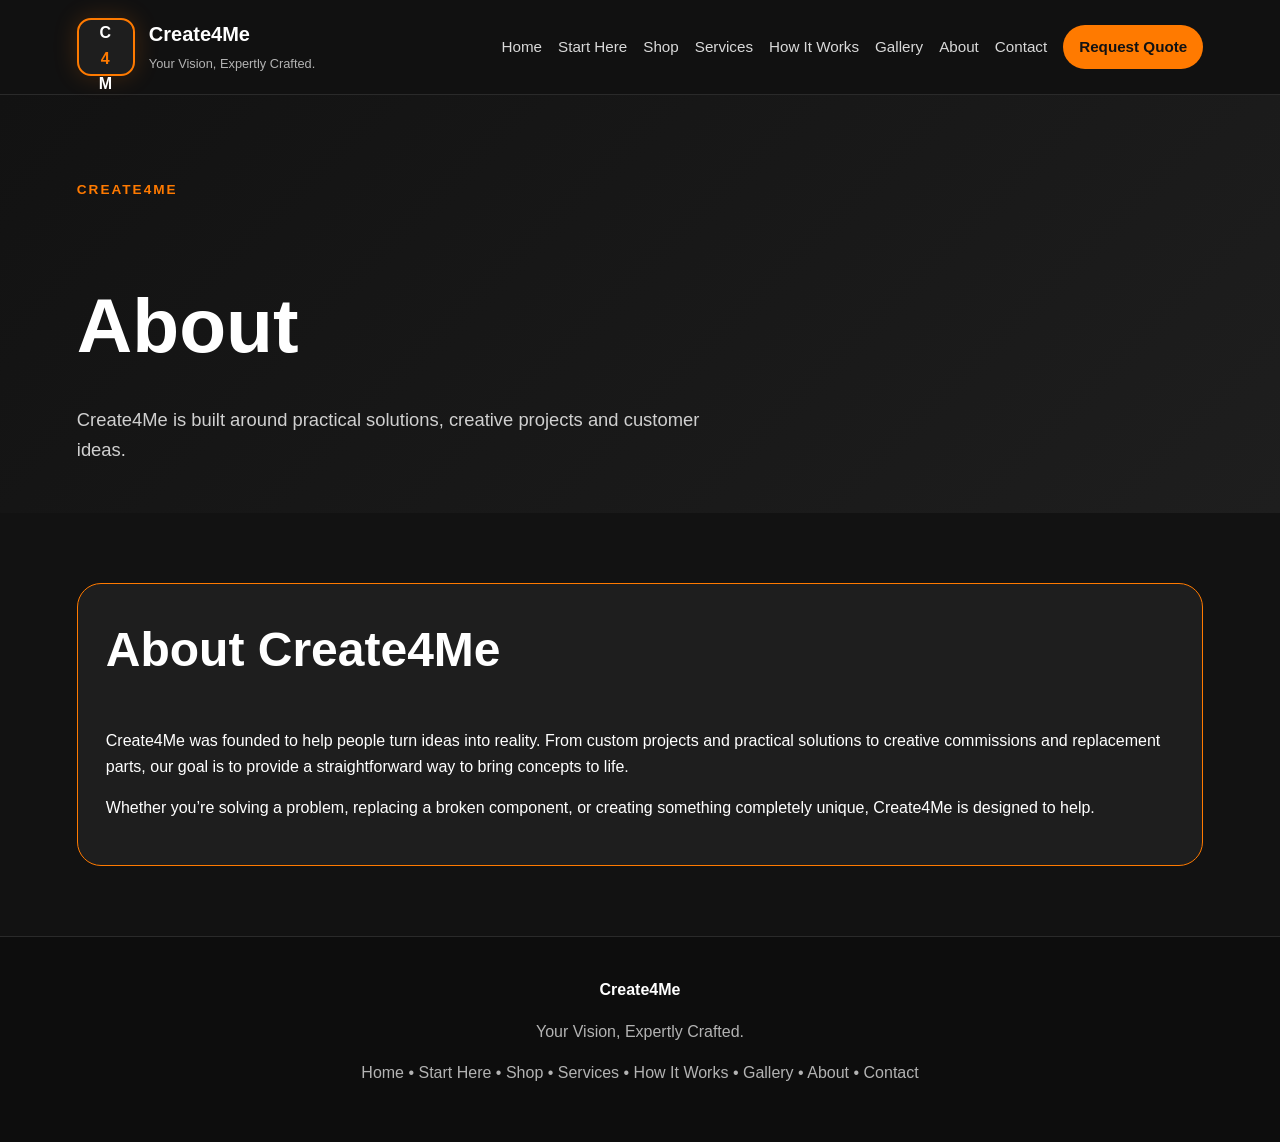
==== about.html @ 30a26f5a "Add files via upload" ====
<!DOCTYPE html>
<html lang="en">
<head>
  <meta charset="UTF-8" />
  <meta name="viewport" content="width=device-width, initial-scale=1.0" />
  <title>About | Create4Me</title>
  <link rel="stylesheet" href="style.css" />
</head>
<body>
  <header class="site-header">
    <a href="index.html" class="brand">
      <div class="logo-mark">C<span>4</span>M</div>
      <div>
        <strong>Create4Me</strong>
        <small>Your Vision, Expertly Crafted.</small>
      </div>
    </a>
    <nav class="nav">
      <a href="index.html">Home</a>
      <a href="start-here.html">Start Here</a>
      <a href="shop.html">Shop</a>
      <a href="services.html">Services</a>
      <a href="how-it-works.html">How It Works</a>
      <a href="gallery.html">Gallery</a>
      <a href="about.html">About</a>
      <a href="contact.html">Contact</a>
      <a href="quote.html" class="quote-btn">Request Quote</a>
    </nav>
  </header>

  <main>
    <section class="page-hero">
      <p class="eyebrow">Create4Me</p>
      <h1>About</h1>
      <p class="hero-text">Create4Me is built around practical solutions, creative projects and customer ideas.</p>
    </section>
    
<section class="section">
  <div class="highlight-box">
    <h2>About Create4Me</h2>
    <p>Create4Me was founded to help people turn ideas into reality. From custom projects and practical solutions to creative commissions and replacement parts, our goal is to provide a straightforward way to bring concepts to life.</p>
    <p>Whether you’re solving a problem, replacing a broken component, or creating something completely unique, Create4Me is designed to help.</p>
  </div>
</section>

  </main>

  <footer class="footer">
    <strong>Create4Me</strong>
    <p>Your Vision, Expertly Crafted.</p>
    <p>Home • Start Here • Shop • Services • How It Works • Gallery • About • Contact</p>
  </footer>
</body>
</html>
---- style.css ----
* {
  box-sizing: border-box;
}

body {
  margin: 0;
  font-family: Arial, Helvetica, sans-serif;
  background: #121212;
  color: #ffffff;
  line-height: 1.6;
}

a {
  color: inherit;
  text-decoration: none;
}

.site-header {
  display: flex;
  justify-content: space-between;
  align-items: center;
  padding: 18px 6%;
  background: rgba(18, 18, 18, 0.95);
  border-bottom: 1px solid #2a2a2a;
  position: sticky;
  top: 0;
  z-index: 10;
}

.brand {
  display: flex;
  align-items: center;
  gap: 14px;
}

.logo-mark {
  width: 58px;
  height: 58px;
  border: 2px solid #ff7a00;
  display: grid;
  place-items: center;
  font-weight: 900;
  letter-spacing: 1px;
  border-radius: 14px;
  background: #1e1e1e;
  box-shadow: 0 0 25px rgba(255, 122, 0, 0.2);
}

.logo-mark span {
  color: #ff7a00;
}

.brand strong {
  display: block;
  font-size: 1.25rem;
}

.brand small {
  color: #b3b3b3;
  font-size: 0.8rem;
}

.nav {
  display: flex;
  align-items: center;
  gap: 16px;
  font-size: 0.95rem;
}

.nav a {
  color: #d9d9d9;
}

.nav a:hover {
  color: #ff7a00;
}

.quote-btn {
  background: #ff7a00;
  color: #121212 !important;
  padding: 10px 16px;
  border-radius: 999px;
  font-weight: 700;
}

.hero {
  min-height: 82vh;
  display: grid;
  grid-template-columns: 1.2fr 0.8fr;
  gap: 40px;
  align-items: center;
  padding: 70px 6%;
  background:
    radial-gradient(circle at top right, rgba(255, 122, 0, 0.16), transparent 35%),
    linear-gradient(135deg, #121212, #1e1e1e);
}

.eyebrow {
  color: #ff7a00;
  text-transform: uppercase;
  letter-spacing: 2px;
  font-size: 0.85rem;
  font-weight: 700;
}

.hero h1 {
  font-size: clamp(3rem, 8vw, 6.5rem);
  line-height: 0.95;
  margin: 18px 0;
}

.hero-text {
  max-width: 650px;
  color: #d0d0d0;
  font-size: 1.15rem;
}

.hero-actions {
  display: flex;
  gap: 16px;
  margin-top: 30px;
  flex-wrap: wrap;
}

.btn {
  display: inline-block;
  padding: 14px 22px;
  border-radius: 999px;
  font-weight: 800;
  text-transform: uppercase;
  letter-spacing: 1px;
}

.primary {
  background: #ff7a00;
  color: #121212;
}

.secondary {
  border: 1px solid #ff7a00;
  color: #ff7a00;
}

.hero-card {
  background: #1e1e1e;
  border: 1px solid #333;
  border-radius: 28px;
  padding: 30px;
  text-align: center;
  box-shadow: 0 20px 60px rgba(0,0,0,0.35);
}

.mock-product {
  height: 280px;
  border-radius: 22px;
  display: grid;
  place-items: center;
  font-size: 4rem;
  font-weight: 900;
  color: #ff7a00;
  background:
    linear-gradient(135deg, #2a2a2a, #111),
    radial-gradient(circle, rgba(255,122,0,0.2), transparent);
  border: 1px solid #3a3a3a;
}

.section {
  padding: 70px 6%;
}

.section h2 {
  font-size: clamp(2rem, 4vw, 3rem);
  margin-top: 0;
}

.card-grid {
  display: grid;
  gap: 22px;
}

.card-grid.four {
  grid-template-columns: repeat(4, 1fr);
}

.card {
  background: #1e1e1e;
  border: 1px solid #333;
  border-radius: 22px;
  padding: 24px;
  transition: 0.2s ease;
}

.card:hover {
  transform: translateY(-5px);
  border-color: #ff7a00;
}

.card p,
.split p,
.footer p {
  color: #b3b3b3;
}

.split {
  display: grid;
  grid-template-columns: 1fr 0.8fr;
  gap: 40px;
  background: #181818;
}

.highlight-box {
  background: #1e1e1e;
  border: 1px solid #ff7a00;
  border-radius: 24px;
  padding: 28px;
}

.highlight-box li {
  margin-bottom: 10px;
}

.category-grid {
  display: grid;
  grid-template-columns: repeat(3, 1fr);
  gap: 18px;
}

.category {
  min-height: 130px;
  background: linear-gradient(135deg, #1e1e1e, #262626);
  border: 1px solid #333;
  border-radius: 22px;
  display: grid;
  place-items: center;
  text-align: center;
  font-size: 1.2rem;
  font-weight: 800;
}

.category:hover {
  border-color: #ff7a00;
  color: #ff7a00;
}

.steps {
  display: grid;
  grid-template-columns: repeat(5, 1fr);
  gap: 18px;
  margin-bottom: 28px;
}

.steps div {
  background: #1e1e1e;
  border-radius: 18px;
  padding: 20px;
  border: 1px solid #333;
}

.steps span {
  display: inline-grid;
  place-items: center;
  width: 42px;
  height: 42px;
  background: #ff7a00;
  color: #121212;
  border-radius: 50%;
  font-weight: 900;
}

.center {
  margin: 0 auto;
}

.footer {
  padding: 40px 6%;
  background: #0d0d0d;
  border-top: 1px solid #2a2a2a;
  text-align: center;
}

.page-hero {
  padding: 70px 6% 30px;
  background: linear-gradient(135deg, #121212, #1e1e1e);
}

.page-hero h1 {
  font-size: clamp(2.5rem, 6vw, 5rem);
  margin-bottom: 10px;
}

.form {
  max-width: 850px;
  margin: 0 auto;
  background: #1e1e1e;
  border: 1px solid #333;
  border-radius: 24px;
  padding: 28px;
}

.form label {
  display: block;
  margin-top: 18px;
  font-weight: 700;
}

.form input,
.form textarea,
.form select {
  width: 100%;
  margin-top: 8px;
  padding: 14px;
  border-radius: 12px;
  border: 1px solid #444;
  background: #121212;
  color: #fff;
}

.form textarea {
  min-height: 140px;
}

.form button {
  margin-top: 22px;
  border: none;
  cursor: pointer;
}

@media (max-width: 950px) {
  .site-header {
    align-items: flex-start;
    flex-direction: column;
    gap: 16px;
  }

  .nav {
    flex-wrap: wrap;
  }

  .hero,
  .split {
    grid-template-columns: 1fr;
  }

  .card-grid.four,
  .category-grid,
  .steps {
    grid-template-columns: 1fr 1fr;
  }
}

@media (max-width: 600px) {
  .card-grid.four,
  .category-grid,
  .steps {
    grid-template-columns: 1fr;
  }

  .hero {
    padding-top: 40px;
  }

  .mock-product {
    height: 180px;
  }
}
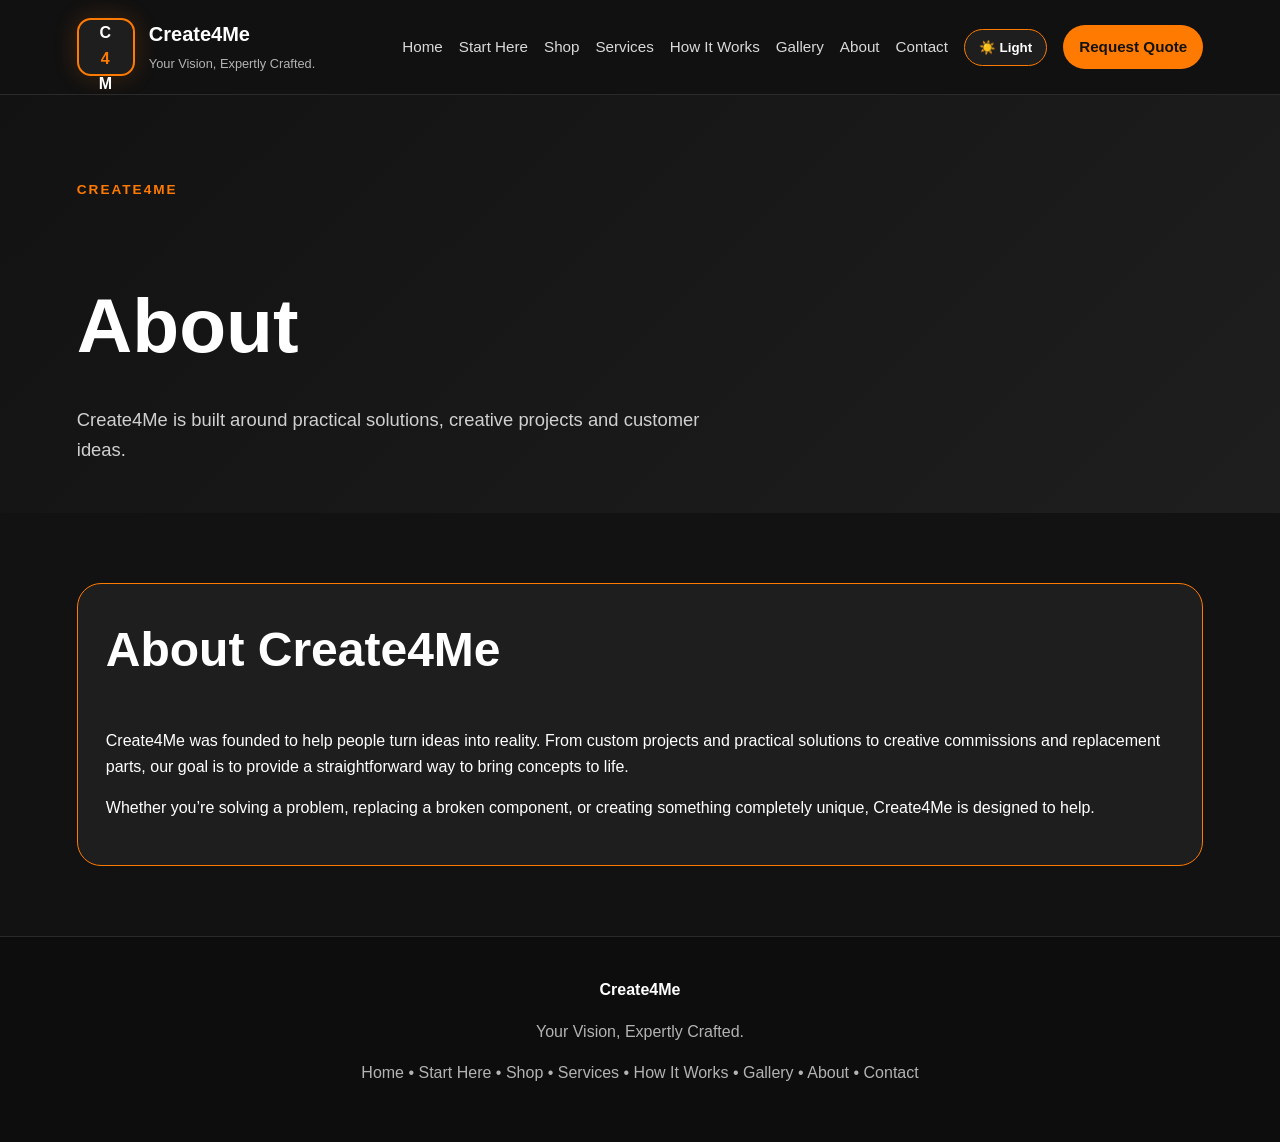
==== commit 51e97af3: "Add files via upload" ====
--- a/about.html
+++ b/about.html
@@ -24,6 +24,7 @@
       <a href="gallery.html">Gallery</a>
       <a href="about.html">About</a>
       <a href="contact.html">Contact</a>
+      <button id="themeToggle" class="theme-toggle" type="button">☀️ Light</button>
       <a href="quote.html" class="quote-btn">Request Quote</a>
     </nav>
   </header>
@@ -50,5 +51,6 @@
     <p>Your Vision, Expertly Crafted.</p>
     <p>Home • Start Here • Shop • Services • How It Works • Gallery • About • Contact</p>
   </footer>
+  <script src="script.js"></script>
 </body>
 </html>
--- a/style.css
+++ b/style.css
@@ -363,3 +363,109 @@
     height: 180px;
   }
 }
+
+
+/* Theme toggle button */
+.theme-toggle {
+  background: #1e1e1e;
+  color: #ffffff;
+  border: 1px solid #ff7a00;
+  padding: 10px 14px;
+  border-radius: 999px;
+  font-weight: 700;
+  cursor: pointer;
+}
+
+.theme-toggle:hover {
+  background: #ff7a00;
+  color: #121212;
+}
+
+/* Light mode theme */
+body.light-mode {
+  background: #f7f7f7;
+  color: #121212;
+}
+
+body.light-mode .site-header {
+  background: rgba(255, 255, 255, 0.96);
+  border-bottom: 1px solid #dddddd;
+}
+
+body.light-mode .logo-mark,
+body.light-mode .hero-card,
+body.light-mode .card,
+body.light-mode .highlight-box,
+body.light-mode .steps div,
+body.light-mode .form {
+  background: #ffffff;
+  border-color: #dddddd;
+  color: #121212;
+}
+
+body.light-mode .hero {
+  background:
+    radial-gradient(circle at top right, rgba(255, 122, 0, 0.14), transparent 35%),
+    linear-gradient(135deg, #ffffff, #eeeeee);
+}
+
+body.light-mode .split {
+  background: #eeeeee;
+}
+
+body.light-mode .mock-product {
+  background:
+    linear-gradient(135deg, #ffffff, #e7e7e7),
+    radial-gradient(circle, rgba(255,122,0,0.2), transparent);
+  border-color: #dddddd;
+}
+
+body.light-mode .category {
+  background: linear-gradient(135deg, #ffffff, #eeeeee);
+  border-color: #dddddd;
+  color: #121212;
+}
+
+body.light-mode .category:hover {
+  border-color: #ff7a00;
+  color: #ff7a00;
+}
+
+body.light-mode .brand small,
+body.light-mode .card p,
+body.light-mode .split p,
+body.light-mode .footer p,
+body.light-mode .hero-text {
+  color: #555555;
+}
+
+body.light-mode .nav a {
+  color: #222222;
+}
+
+body.light-mode .nav a:hover {
+  color: #ff7a00;
+}
+
+body.light-mode .footer {
+  background: #ffffff;
+  border-top: 1px solid #dddddd;
+}
+
+body.light-mode .theme-toggle {
+  background: #ffffff;
+  color: #121212;
+}
+
+body.light-mode .theme-toggle:hover {
+  background: #ff7a00;
+  color: #121212;
+}
+
+body.light-mode .form input,
+body.light-mode .form textarea,
+body.light-mode .form select {
+  background: #ffffff;
+  color: #121212;
+  border-color: #cccccc;
+}
